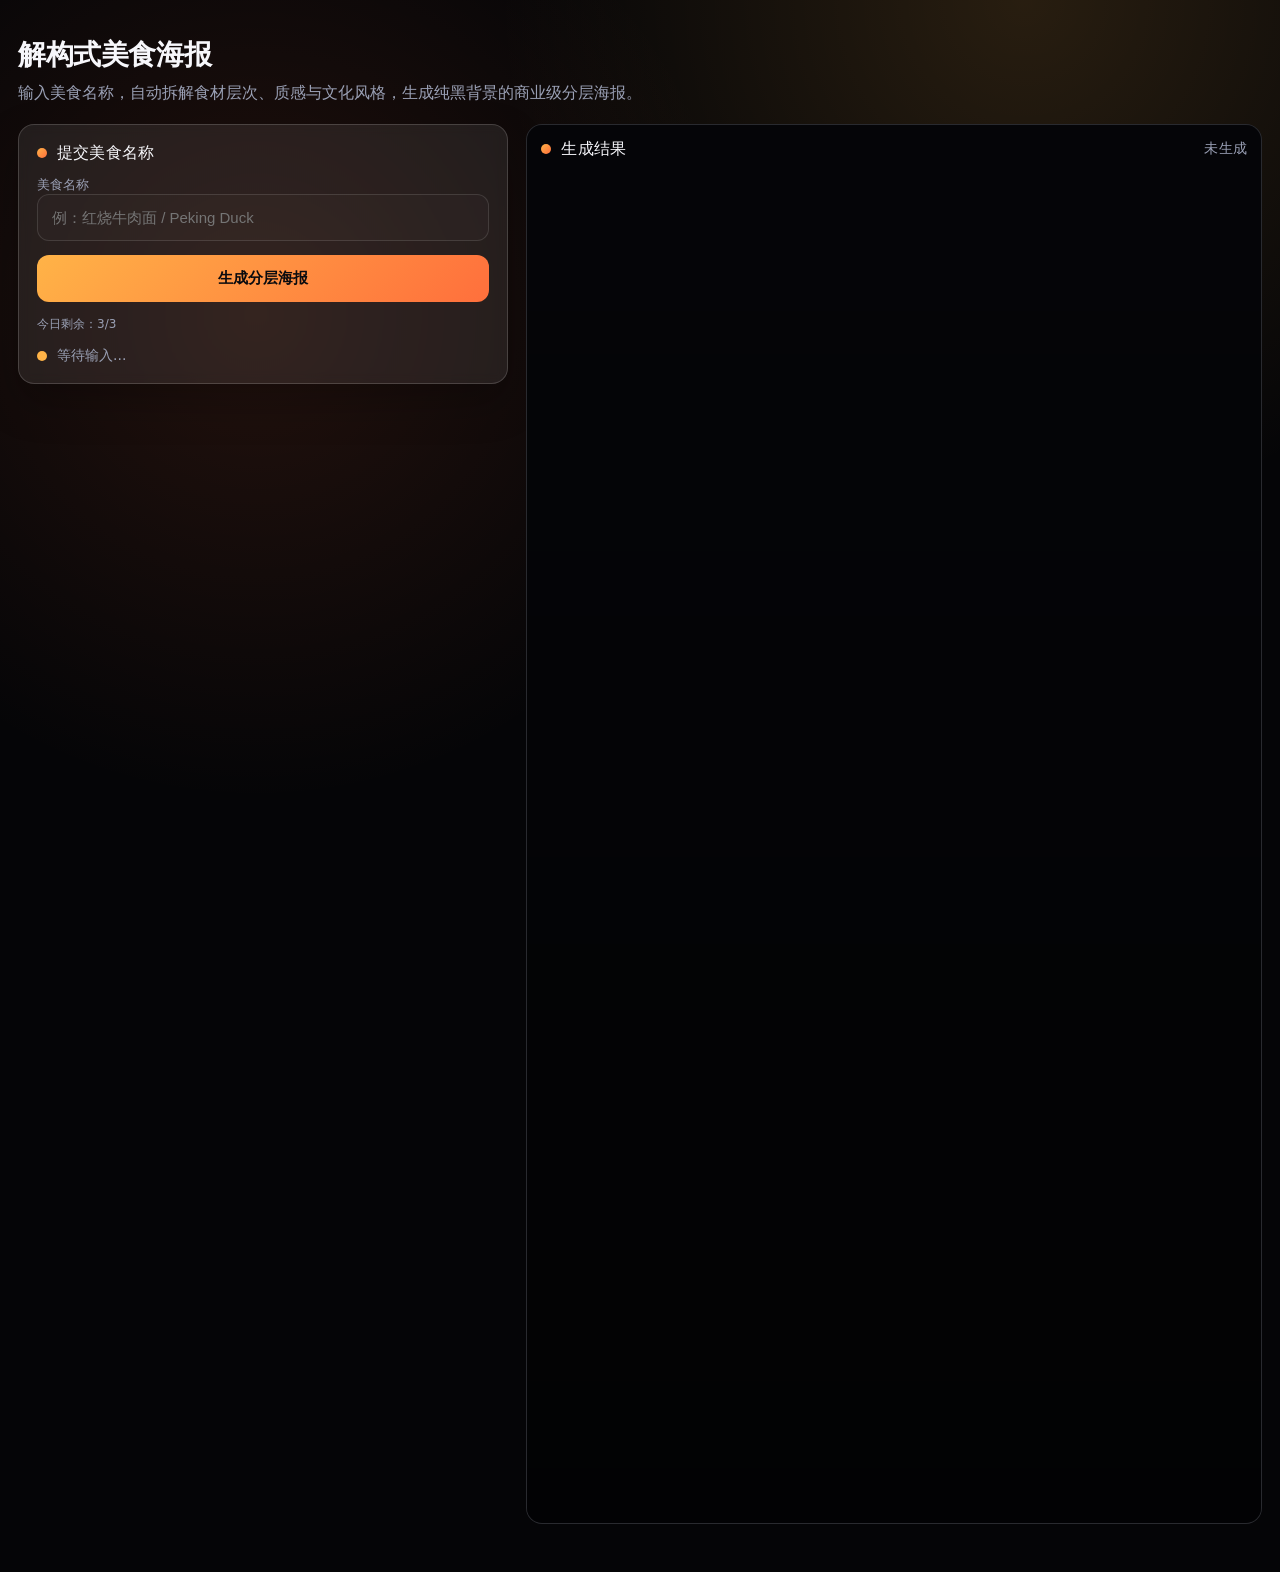
==== public/index.html @ 62ab4d2f "Adjust layout width, expand result image, add sample backgrounds" ====
<!DOCTYPE html>
<html lang="zh-CN">
<head>
  <meta charset="UTF-8" />
  <meta name="viewport" content="width=device-width, initial-scale=1.0" />
  <title>解构式美食海报</title>
  <style>
    :root {
      --bg: #050507;
      --card: rgba(255, 255, 255, 0.04);
      --card-strong: rgba(255, 255, 255, 0.08);
      --accent: #ffb347;
      --accent-2: #ff6f3c;
      --muted: #9aa0b5;
      --text: #f7f7fb;
      --border: rgba(255, 255, 255, 0.12);
      --sample: url('https://food.snippet.pp.ua/food-poster.png.jpeg');
    }
    * { box-sizing: border-box; }
    body {
      margin: 0;
      padding: 0;
      font-family: "Space Grotesk", "Noto Sans SC", "Inter", system-ui, -apple-system, sans-serif;
      background: radial-gradient(circle at 20% 20%, rgba(255, 111, 60, 0.12), transparent 30%),
                  radial-gradient(circle at 80% 0%, rgba(255, 179, 71, 0.14), transparent 28%),
                  var(--bg);
      color: var(--text);
      min-height: 100vh;
    }
    .page {
      max-width: 1400px;
      margin: 0 auto;
      padding: 28px 18px 48px;
    }
    header {
      display: flex;
      justify-content: space-between;
      align-items: center;
      gap: 12px;
      margin-bottom: 18px;
    }
    h1 { margin: 8px 0 6px; font-size: 28px; letter-spacing: -0.4px; }
    p.lead { margin: 0; color: var(--muted); max-width: 780px; line-height: 1.6; }
    .layout { display: grid; grid-template-columns: 0.8fr 1.2fr; gap: 18px; align-items: start; }
    @media (max-width: 980px) { .layout { grid-template-columns: 1fr; } }

    .card {
      background: var(--card);
      border: 1px solid var(--border);
      border-radius: 16px;
      padding: 18px;
      backdrop-filter: blur(6px);
      box-shadow: 0 18px 40px rgba(0,0,0,0.25);
    }
    .card-strong { background: var(--card-strong); border: 1px solid rgba(255,255,255,0.16); }
    .section-title { display: flex; align-items: center; gap: 10px; font-size: 16px; margin: 0 0 10px; letter-spacing: 0.2px; }
    .dot { width: 10px; height: 10px; border-radius: 50%; background: linear-gradient(135deg, var(--accent), var(--accent-2)); flex-shrink: 0; }

    form { display: flex; flex-direction: column; gap: 14px; }
    label { font-size: 13px; color: var(--muted); }
    input[type="text"] {
      width: 100%;
      padding: 14px;
      border-radius: 12px;
      border: 1px solid var(--border);
      background: rgba(255,255,255,0.02);
      color: var(--text);
      font-size: 15px;
    }
    input[type="text"]:focus { outline: 1px solid var(--accent); border-color: var(--accent); }
    button.primary {
      padding: 14px;
      border-radius: 12px;
      border: none;
      background: linear-gradient(135deg, var(--accent), var(--accent-2));
      color: #0a0b0f;
      font-weight: 700;
      font-size: 15px;
      cursor: pointer;
      transition: transform 0.08s ease, box-shadow 0.08s ease;
    }
    button.primary:active { transform: translateY(1px); box-shadow: inset 0 2px 6px rgba(0,0,0,0.25); }
    button[disabled] { opacity: 0.6; cursor: not-allowed; }

    .status { display: flex; align-items: center; gap: 10px; color: var(--muted); font-size: 14px; }
    .dotping { width: 10px; height: 10px; border-radius: 50%; background: var(--accent); box-shadow: 0 0 0 0 rgba(255,179,71,0.5); animation: pulse 1.5s infinite; }
    @keyframes pulse { 0% { box-shadow: 0 0 0 0 rgba(255,179,71,0.6); } 70% { box-shadow: 0 0 0 12px rgba(255,179,71,0); } 100% { box-shadow: 0 0 0 0 rgba(255,179,71,0); } }

    .result-panel {
      position: relative;
      min-height: 1400px;
      border-radius: 16px;
      overflow: hidden;
      border: 1px solid var(--border);
      background: #0b0c12;
      display: grid;
      grid-template-rows: auto 1fr auto;
      padding: 14px;
    }
    @media (max-width: 980px) {
      .result-panel { min-height: 95vh; }
    }
    .result-panel::before {
      content: "";
      position: absolute;
      inset: 0;
      background: linear-gradient(180deg, rgba(0,0,0,0.55) 0%, rgba(0,0,0,0.8) 100%),
                  var(--sample) center/contain no-repeat;
      filter: saturate(0.9);
      z-index: 0;
    }
    .result {
      position: relative;
      z-index: 1;
      display: grid;
      grid-template-columns: 1fr;
      align-items: center;
      justify-items: center;
      gap: 12px;
      align-content: start;
    }
    .result img {
      width: 100%;
      max-width: 100%;
      height: auto;
      border-radius: 12px;
      border: 1px solid var(--border);
      background: #0b0c12;
      object-fit: contain;
    }
    .hidden { display: none !important; }
    .actions { display: flex; gap: 10px; flex-wrap: wrap; }
    .ghost-btn { padding: 12px 14px; border-radius: 12px; border: 1px solid var(--border); background: transparent; color: var(--text); cursor: pointer; }
    .result-header { display: flex; align-items: center; justify-content: space-between; gap: 12px; font-size: 16px; margin: 0 0 10px; letter-spacing: 0.2px; position: relative; z-index: 1; }
    .result-title { display: inline-flex; align-items: center; gap: 10px; font-size: 16px; letter-spacing: 0.2px; }
    .state { font-size: 14px; color: var(--muted); display: inline-flex; align-items: center; gap: 6px; }

    .counter { font-size: 12px; color: var(--muted); }
    .modal-backdrop {
      position: fixed;
      inset: 0;
      background: rgba(0,0,0,0.7);
      display: flex;
      align-items: center;
      justify-content: center;
      z-index: 999;
      padding: 18px;
    }
    .modal {
      background: #0b0c12;
      border: 1px solid var(--border);
      border-radius: 16px;
      padding: 20px;
      max-width: 420px;
      width: 100%;
      color: var(--text);
      box-shadow: 0 18px 40px rgba(0,0,0,0.35);
    }
    .modal h3 { margin: 0 0 8px; font-size: 20px; }
    .modal p { margin: 0 0 12px; color: var(--muted); line-height: 1.5; }
    .modal-actions { display: flex; gap: 10px; flex-wrap: wrap; }
    .btn-secondary {
      padding: 12px 14px;
      border-radius: 12px;
      border: 1px solid var(--border);
      background: rgba(255,255,255,0.04);
      color: var(--text);
      cursor: pointer;
      flex: 1;
      text-align: center;
      text-decoration: none;
    }
    .qr {
      width: 140px;
      height: 140px;
      border-radius: 12px;
      border: 1px solid var(--border);
      background: #0f0f12;
      object-fit: contain;
    }
  </style>
</head>
<body>
  <div class="page">
    <header>
      <div>
        <h1>解构式美食海报</h1>
        <p class="lead">输入美食名称，自动拆解食材层次、质感与文化风格，生成纯黑背景的商业级分层海报。</p>
      </div>
    </header>

    <div class="layout">
      <div class="card card-strong">
        <div class="section-title"><span class="dot"></span><span>提交美食名称</span></div>
        <form id="generate-form">
          <div>
            <label for="food-input">美食名称</label>
            <input id="food-input" name="food_name" type="text" placeholder="例：红烧牛肉面 / Peking Duck" required />
          </div>
          <button class="primary" type="submit" id="submit-btn">生成分层海报</button>
          <div class="counter" id="limit-counter">今日剩余：3/3</div>
          <div class="status" id="status-row"><span class="dotping"></span><span id="status-text">等待输入...</span></div>
        </form>
      </div>

      <div class="result-panel">
        <div class="result-header">
          <div class="result-title"><span class="dot"></span><span>生成结果</span></div>
          <div class="state" id="result-state">未生成</div>
        </div>
        <div class="result">
          <img id="result-image" class="hidden" alt="生成的美食解构海报" />
          <div class="actions hidden" id="result-actions">
            <button class="primary" type="button" id="download-btn">下载图片</button>
            <button class="ghost-btn" type="button" id="retry-btn">再生成一次</button>
          </div>
        </div>
      </div>
    </div>
  </div>

  <div id="limit-modal" class="modal-backdrop hidden">
    <div class="modal">
      <h3>今日免费额度已用完</h3>
      <p>每天限 3 次免费生成。可明日再来，或自行部署开源版本，或打赏支持。</p>
      <div class="modal-actions">
        <a class="btn-secondary" href="https://github.com/keenturbo/food-deconstruction-poster" target="_blank" rel="noreferrer">GitHub 免费部署</a>
        <a class="btn-secondary" href="https://pic.snippet.pp.ua/generated/IMG_4859.jpeg" target="_blank" rel="noreferrer">赞赏码</a>
      </div>
      <div style="margin-top:12px; display:flex; justify-content:center;">
        <img class="qr" src="https://pic.snippet.pp.ua/generated/IMG_4859.jpeg" alt="赞赏码" />
      </div>
      <div style="margin-top:14px; text-align:right;">
        <button class="ghost-btn" type="button" onclick="closeLimitModal()">关闭</button>
      </div>
    </div>
  </div>

  <script>
    const form = document.getElementById('generate-form');
    const foodInput = document.getElementById('food-input');
    const submitBtn = document.getElementById('submit-btn');
    const statusText = document.getElementById('status-text');
    const resultImg = document.getElementById('result-image');
    const resultActions = document.getElementById('result-actions');
    const resultState = document.getElementById('result-state');
    const retryBtn = document.getElementById('retry-btn');
    const downloadBtn = document.getElementById('download-btn');
    const limitCounter = document.getElementById('limit-counter');
    const limitModal = document.getElementById('limit-modal');

    const MAX_DAILY_LIMIT = 3;

    const sampleImages = [
      'https://food.snippet.pp.ua/IMG_5076.jpeg',
      'https://food.snippet.pp.ua/IMG_5079.jpeg',
      'https://food.snippet.pp.ua/IMG_5082.jpeg',
      'https://food.snippet.pp.ua/IMG_5083.jpeg',
      'https://food.snippet.pp.ua/IMG_5084.jpeg',
      'https://food.snippet.pp.ua/IMG_5085.jpeg',
      'https://food.snippet.pp.ua/IMG_5087.jpeg',
      'https://food.snippet.pp.ua/food-poster.png.jpeg',
      'https://food.snippet.pp.ua/IMG_5090.jpeg',
      'https://food.snippet.pp.ua/IMG_5091.jpeg',
      'https://food.snippet.pp.ua/Z.jpeg'
    ];
    const pick = sampleImages[Math.floor(Math.random() * sampleImages.length)];
    document.documentElement.style.setProperty('--sample', `url('${pick}')`);

    function getDailyUsage() {
      const today = new Date().toISOString().split('T')[0];
      const storedDate = localStorage.getItem('last_usage_date');
      if (storedDate !== today) {
        localStorage.setItem('last_usage_date', today);
        localStorage.setItem('daily_count', '0');
        return 0;
      }
      return parseInt(localStorage.getItem('daily_count') || '0', 10);
    }

    function incrementUsage() {
      const count = getDailyUsage();
      localStorage.setItem('daily_count', String(count + 1));
      updateCounterUI();
    }

    function updateCounterUI() {
      const remaining = Math.max(0, MAX_DAILY_LIMIT - getDailyUsage());
      limitCounter.textContent = `今日剩余：${remaining}/${MAX_DAILY_LIMIT}`;
    }

    function showLimitModal() {
      limitModal.classList.remove('hidden');
    }

    function closeLimitModal() {
      limitModal.classList.add('hidden');
    }

    async function generatePoster(foodName) {
      statusText.textContent = '正在解构美食...';
      resultState.textContent = '生成中...';
      submitBtn.disabled = true;
      resultImg.classList.add('hidden');
      resultActions.classList.add('hidden');
      try {
        const resp = await fetch('/api/generate', {
          method: 'POST',
          headers: { 'Content-Type': 'application/json' },
          body: JSON.stringify({ character_name: foodName, style: 'food_poster' })
        });
        if (!resp.ok) {
          throw new Error('生成失败：' + resp.status);
        }
        const data = await resp.json();
        if (!data.image_url) throw new Error('未返回图片地址');
        resultImg.src = data.image_url;
        resultImg.classList.remove('hidden');
        resultActions.classList.remove('hidden');
        statusText.textContent = '生成完成';
        resultState.textContent = '生成完成';
        incrementUsage();
      } catch (err) {
        statusText.textContent = '错误：' + err.message;
        resultState.textContent = '生成失败';
      } finally {
        submitBtn.disabled = false;
      }
    }

    form.addEventListener('submit', (e) => {
      e.preventDefault();
      if (getDailyUsage() >= MAX_DAILY_LIMIT) {
        showLimitModal();
        return;
      }
      const foodName = foodInput.value.trim();
      if (!foodName) return;
      generatePoster(foodName);
    });

    downloadBtn.addEventListener('click', () => {
      if (!resultImg.src) return;
      const link = document.createElement('a');
      link.href = resultImg.src;
      link.download = 'food-poster.png';
      link.click();
    });

    retryBtn.addEventListener('click', () => {
      const foodName = foodInput.value.trim() || '红烧牛肉面';
      generatePoster(foodName);
    });

    window.addEventListener('DOMContentLoaded', () => {
      updateCounterUI();
    });
  </script>
</body>
</html>
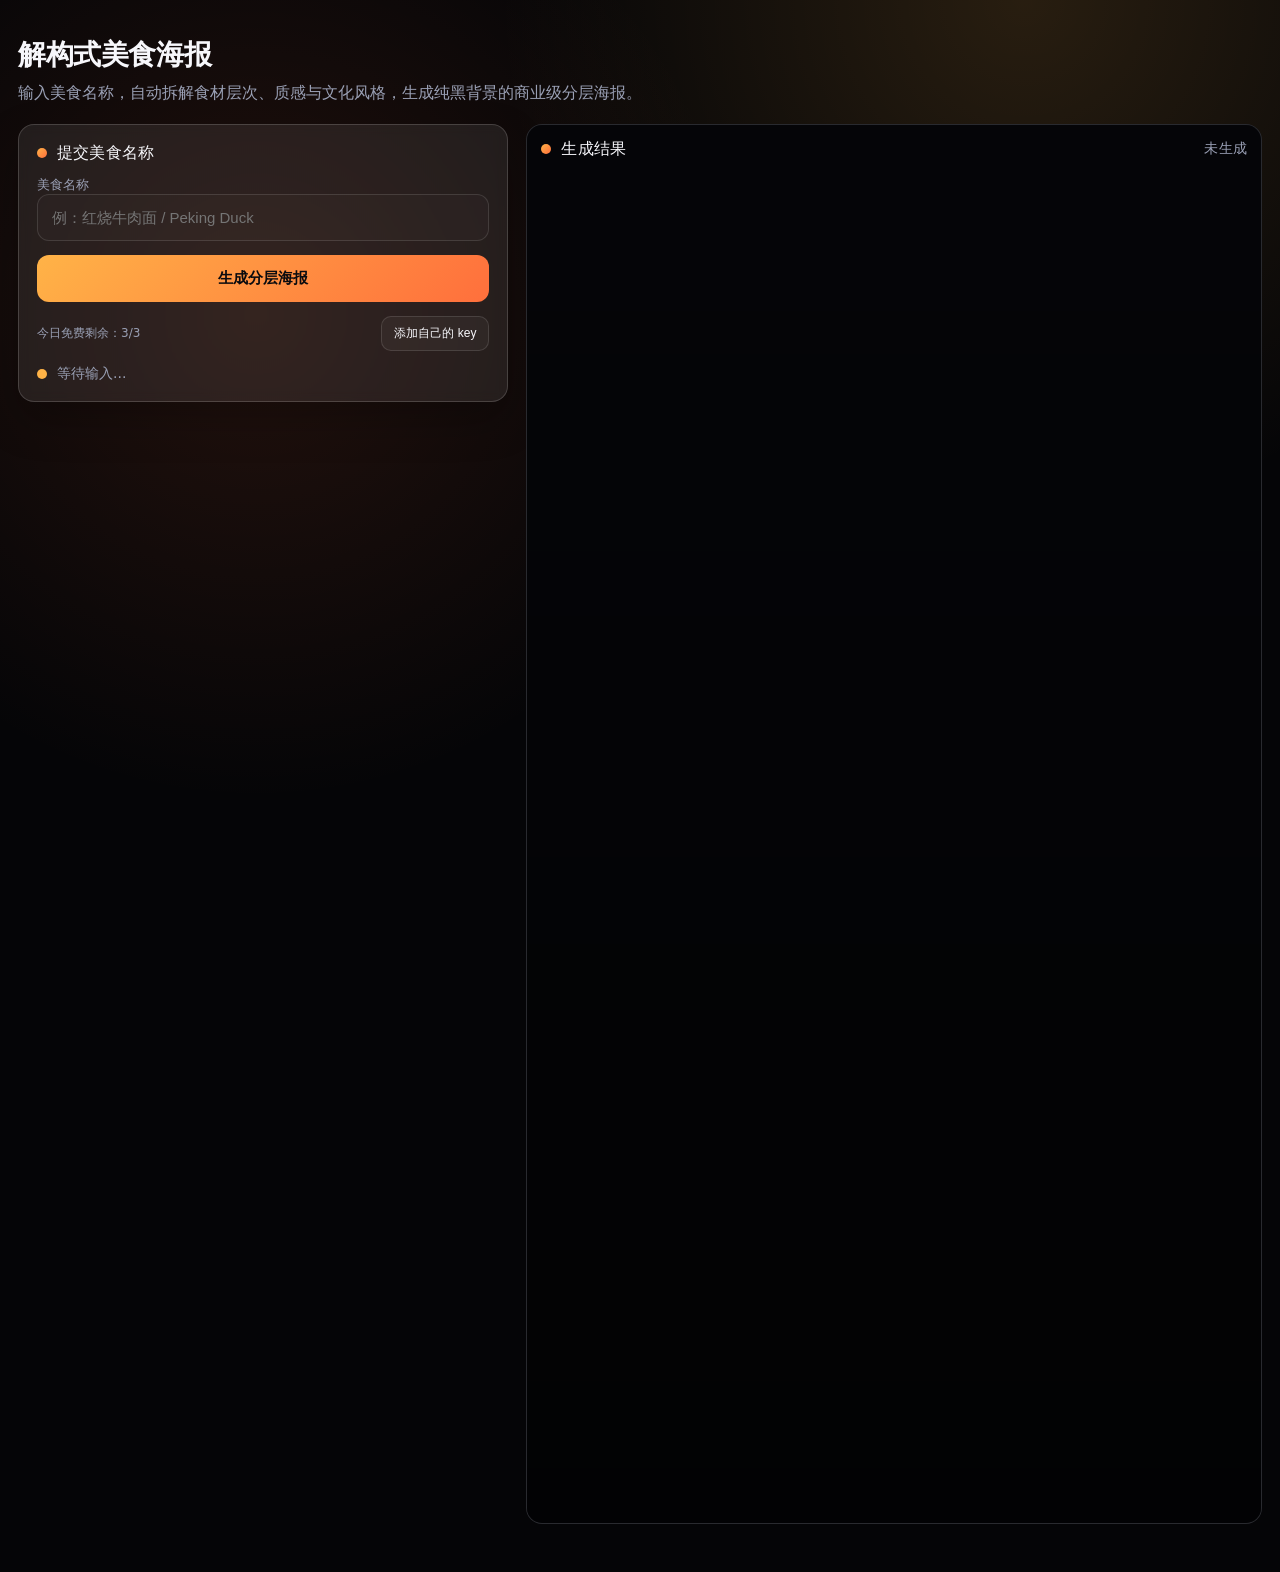
==== commit e164bbee: "feat: add BYOK key input and update free quota UI" ====
--- a/public/index.html
+++ b/public/index.html
@@ -58,7 +58,7 @@
 
     form { display: flex; flex-direction: column; gap: 14px; }
     label { font-size: 13px; color: var(--muted); }
-    input[type="text"] {
+    input[type="text"], input[type="password"] {
       width: 100%;
       padding: 14px;
       border-radius: 12px;
@@ -67,7 +67,7 @@
       color: var(--text);
       font-size: 15px;
     }
-    input[type="text"]:focus { outline: 1px solid var(--accent); border-color: var(--accent); }
+    input[type="text"]:focus, input[type="password"]:focus { outline: 1px solid var(--accent); border-color: var(--accent); }
     button.primary {
       padding: 14px;
       border-radius: 12px;
@@ -135,7 +135,18 @@
     .result-title { display: inline-flex; align-items: center; gap: 10px; font-size: 16px; letter-spacing: 0.2px; }
     .state { font-size: 14px; color: var(--muted); display: inline-flex; align-items: center; gap: 6px; }
 
+    .counter-row { display: flex; align-items: center; justify-content: space-between; gap: 10px; flex-wrap: wrap; font-size: 12px; color: var(--muted); }
     .counter { font-size: 12px; color: var(--muted); }
+    .link-btn {
+      border: 1px solid var(--border);
+      background: rgba(255,255,255,0.04);
+      color: var(--text);
+      border-radius: 10px;
+      padding: 8px 12px;
+      font-size: 12px;
+      cursor: pointer;
+    }
+
     .modal-backdrop {
       position: fixed;
       inset: 0;
@@ -151,7 +162,7 @@
       border: 1px solid var(--border);
       border-radius: 16px;
       padding: 20px;
-      max-width: 420px;
+      max-width: 460px;
       width: 100%;
       color: var(--text);
       box-shadow: 0 18px 40px rgba(0,0,0,0.35);
@@ -198,7 +209,10 @@
             <input id="food-input" name="food_name" type="text" placeholder="例：红烧牛肉面 / Peking Duck" required />
           </div>
           <button class="primary" type="submit" id="submit-btn">生成分层海报</button>
-          <div class="counter" id="limit-counter">今日剩余：3/3</div>
+          <div class="counter-row">
+            <div class="counter" id="limit-counter">今日免费剩余：3/3</div>
+            <button class="link-btn" type="button" id="add-key-btn">添加自己的 key</button>
+          </div>
           <div class="status" id="status-row"><span class="dotping"></span><span id="status-text">等待输入...</span></div>
         </form>
       </div>
@@ -222,16 +236,31 @@
   <div id="limit-modal" class="modal-backdrop hidden">
     <div class="modal">
       <h3>今日免费额度已用完</h3>
-      <p>每天限 3 次免费生成。可明日再来，或自行部署开源版本，或打赏支持。</p>
+      <p>每天限 3 次免费生成。可明日再来，或自行部署开源版本，或打赏支持，或添加你的 Gemini Key 解锁不限次。</p>
       <div class="modal-actions">
         <a class="btn-secondary" href="https://github.com/keenturbo/food-deconstruction-poster" target="_blank" rel="noreferrer">GitHub 免费部署</a>
         <a class="btn-secondary" href="https://pic.snippet.pp.ua/generated/IMG_4859.jpeg" target="_blank" rel="noreferrer">赞赏码</a>
-      </div>
-      <div style="margin-top:12px; display:flex; justify-content:center;">
+        <button class="btn-secondary" type="button" onclick="openKeyModal()">添加自己的 Key</button>
+      </div>
+      <div style="margin-top:12px; display:flex; justify-content:center; gap:12px; flex-wrap:wrap;">
         <img class="qr" src="https://pic.snippet.pp.ua/generated/IMG_4859.jpeg" alt="赞赏码" />
       </div>
       <div style="margin-top:14px; text-align:right;">
         <button class="ghost-btn" type="button" onclick="closeLimitModal()">关闭</button>
+      </div>
+    </div>
+  </div>
+
+  <div id="key-modal" class="modal-backdrop hidden">
+    <div class="modal">
+      <h3>添加你的 Gemini API Key</h3>
+      <p>填入你自己的付费层级 Google Gemini API Key，本地保存（LocalStorage），仅你可见，优先调用，不消耗本站免费额度。</p>
+      <div style="margin-bottom:12px;">
+        <input id="user-key-input" type="password" placeholder="粘贴你的 Gemini API Key" />
+      </div>
+      <div class="modal-actions">
+        <button class="primary" type="button" onclick="saveUserKey()">保存</button>
+        <button class="ghost-btn" type="button" onclick="closeKeyModal()">取消</button>
       </div>
     </div>
   </div>
@@ -248,8 +277,12 @@
     const downloadBtn = document.getElementById('download-btn');
     const limitCounter = document.getElementById('limit-counter');
     const limitModal = document.getElementById('limit-modal');
+    const keyModal = document.getElementById('key-modal');
+    const addKeyBtn = document.getElementById('add-key-btn');
+    const userKeyInput = document.getElementById('user-key-input');
 
     const MAX_DAILY_LIMIT = 3;
+    const LS_KEY = 'gemini_user_key';
 
     const sampleImages = [
       'https://food.snippet.pp.ua/IMG_5076.jpeg',
@@ -260,12 +293,37 @@
       'https://food.snippet.pp.ua/IMG_5085.jpeg',
       'https://food.snippet.pp.ua/IMG_5087.jpeg',
       'https://food.snippet.pp.ua/food-poster.png.jpeg',
+      'https://food.snippet.pp.ua/food-poster.png%204.jpeg',
       'https://food.snippet.pp.ua/IMG_5090.jpeg',
       'https://food.snippet.pp.ua/IMG_5091.jpeg',
       'https://food.snippet.pp.ua/Z.jpeg'
     ];
     const pick = sampleImages[Math.floor(Math.random() * sampleImages.length)];
     document.documentElement.style.setProperty('--sample', `url('${pick}')`);
+
+    function getUserKey() {
+      return localStorage.getItem(LS_KEY) || '';
+    }
+
+    function saveUserKey() {
+      const val = userKeyInput.value.trim();
+      if (val) {
+        localStorage.setItem(LS_KEY, val);
+      } else {
+        localStorage.removeItem(LS_KEY);
+      }
+      closeKeyModal();
+      updateCounterUI();
+    }
+
+    function openKeyModal() {
+      userKeyInput.value = getUserKey();
+      keyModal.classList.remove('hidden');
+    }
+
+    function closeKeyModal() {
+      keyModal.classList.add('hidden');
+    }
 
     function getDailyUsage() {
       const today = new Date().toISOString().split('T')[0];
@@ -286,7 +344,10 @@
 
     function updateCounterUI() {
       const remaining = Math.max(0, MAX_DAILY_LIMIT - getDailyUsage());
-      limitCounter.textContent = `今日剩余：${remaining}/${MAX_DAILY_LIMIT}`;
+      const hasUserKey = !!getUserKey();
+      limitCounter.textContent = hasUserKey
+        ? '已加载自定义 Key，免费额度不限'
+        : `今日免费剩余：${remaining}/${MAX_DAILY_LIMIT}`;
     }
 
     function showLimitModal() {
@@ -304,10 +365,11 @@
       resultImg.classList.add('hidden');
       resultActions.classList.add('hidden');
       try {
+        const userKey = getUserKey();
         const resp = await fetch('/api/generate', {
           method: 'POST',
           headers: { 'Content-Type': 'application/json' },
-          body: JSON.stringify({ character_name: foodName, style: 'food_poster' })
+          body: JSON.stringify({ character_name: foodName, style: 'food_poster', customKey: userKey })
         });
         if (!resp.ok) {
           throw new Error('生成失败：' + resp.status);
@@ -319,7 +381,9 @@
         resultActions.classList.remove('hidden');
         statusText.textContent = '生成完成';
         resultState.textContent = '生成完成';
-        incrementUsage();
+        if (!userKey) {
+          incrementUsage();
+        }
       } catch (err) {
         statusText.textContent = '错误：' + err.message;
         resultState.textContent = '生成失败';
@@ -330,7 +394,8 @@
 
     form.addEventListener('submit', (e) => {
       e.preventDefault();
-      if (getDailyUsage() >= MAX_DAILY_LIMIT) {
+      const userKey = getUserKey();
+      if (!userKey && getDailyUsage() >= MAX_DAILY_LIMIT) {
         showLimitModal();
         return;
       }
@@ -352,9 +417,11 @@
       generatePoster(foodName);
     });
 
+    addKeyBtn.addEventListener('click', openKeyModal);
+
     window.addEventListener('DOMContentLoaded', () => {
       updateCounterUI();
     });
   </script>
 </body>
-</html>+</html>
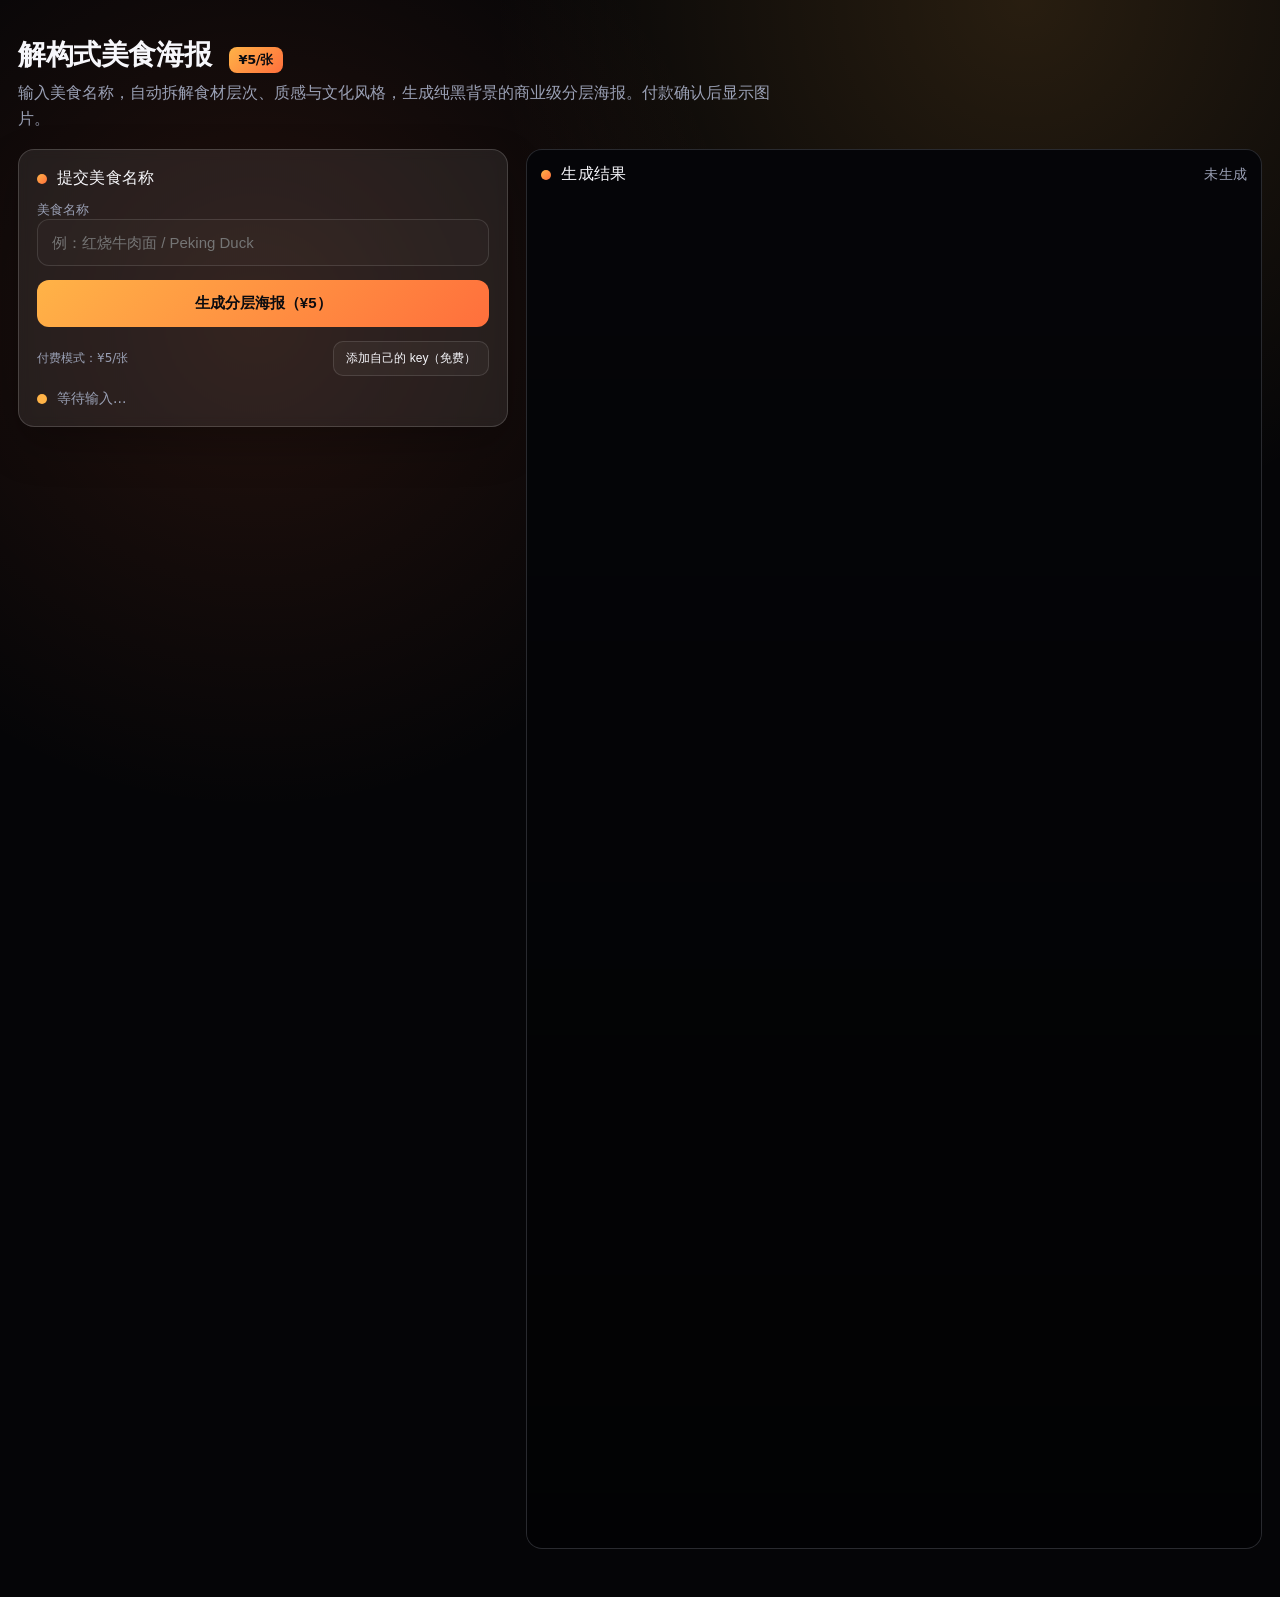
==== commit 3459030d: "更新付费模块 index.html" ====
--- a/public/index.html
+++ b/public/index.html
@@ -4,6 +4,7 @@
   <meta charset="UTF-8" />
   <meta name="viewport" content="width=device-width, initial-scale=1.0" />
   <title>解构式美食海报</title>
+  <link rel="stylesheet" href="/payment-modal.css" />
   <style>
     :root {
       --bg: #050507;
@@ -189,14 +190,46 @@
       background: #0f0f12;
       object-fit: contain;
     }
+
+    .error-hint { color: #ff6b6b; font-size: 13px; margin-top: 4px; }
+    .error-hint a { color: var(--accent); text-decoration: underline; cursor: pointer; }
+
+    .price-tag {
+      display: inline-block;
+      background: linear-gradient(135deg, var(--accent), var(--accent-2));
+      color: #0a0b0f;
+      font-weight: 700;
+      font-size: 13px;
+      padding: 4px 10px;
+      border-radius: 8px;
+      margin-left: 8px;
+    }
+
+    .poll-status {
+      background: rgba(255, 179, 71, 0.12);
+      border: 1px solid rgba(255, 179, 71, 0.25);
+      border-radius: 12px;
+      padding: 14px;
+      margin-top: 10px;
+      font-size: 13px;
+      color: var(--text);
+      line-height: 1.6;
+    }
+    .poll-status .order-id {
+      font-family: ui-monospace, monospace;
+      background: rgba(0,0,0,0.3);
+      padding: 2px 8px;
+      border-radius: 6px;
+      font-size: 12px;
+    }
   </style>
 </head>
 <body>
   <div class="page">
     <header>
       <div>
-        <h1>解构式美食海报</h1>
-        <p class="lead">输入美食名称，自动拆解食材层次、质感与文化风格，生成纯黑背景的商业级分层海报。</p>
+        <h1>解构式美食海报 <span class="price-tag">¥5/张</span></h1>
+        <p class="lead">输入美食名称，自动拆解食材层次、质感与文化风格，生成纯黑背景的商业级分层海报。付款确认后显示图片。</p>
       </div>
     </header>
 
@@ -208,12 +241,13 @@
             <label for="food-input">美食名称</label>
             <input id="food-input" name="food_name" type="text" placeholder="例：红烧牛肉面 / Peking Duck" required />
           </div>
-          <button class="primary" type="submit" id="submit-btn">生成分层海报</button>
+          <button class="primary" type="submit" id="submit-btn">生成分层海报（¥5）</button>
           <div class="counter-row">
-            <div class="counter" id="limit-counter">今日免费剩余：3/3</div>
-            <button class="link-btn" type="button" id="add-key-btn">添加自己的 key</button>
+            <div class="counter" id="limit-counter"></div>
+            <button class="link-btn" type="button" id="add-key-btn">添加自己的 key（免费）</button>
           </div>
           <div class="status" id="status-row"><span class="dotping"></span><span id="status-text">等待输入...</span></div>
+          <div id="poll-status-box" class="poll-status hidden"></div>
         </form>
       </div>
 
@@ -233,38 +267,22 @@
     </div>
   </div>
 
-  <div id="limit-modal" class="modal-backdrop hidden">
-    <div class="modal">
-      <h3>今日免费额度已用完</h3>
-      <p>每天限 3 次免费生成。可明日再来，或自行部署开源版本，或打赏支持，或添加你的 Gemini Key 解锁不限次。</p>
-      <div class="modal-actions">
-        <a class="btn-secondary" href="https://github.com/keenturbo/food-deconstruction-poster" target="_blank" rel="noreferrer">GitHub 免费部署</a>
-        <a class="btn-secondary" href="https://pic.snippet.pp.ua/generated/IMG_4859.jpeg" target="_blank" rel="noreferrer">赞赏码</a>
-        <button class="btn-secondary" type="button" onclick="openKeyModal()">添加自己的 Key</button>
-      </div>
-      <div style="margin-top:12px; display:flex; justify-content:center; gap:12px; flex-wrap:wrap;">
-        <img class="qr" src="https://pic.snippet.pp.ua/generated/IMG_4859.jpeg" alt="赞赏码" />
-      </div>
-      <div style="margin-top:14px; text-align:right;">
-        <button class="ghost-btn" type="button" onclick="closeLimitModal()">关闭</button>
-      </div>
-    </div>
-  </div>
-
   <div id="key-modal" class="modal-backdrop hidden">
     <div class="modal">
       <h3>添加你的 Gemini API Key</h3>
-      <p>填入你自己的付费层级 Google Gemini API Key，本地保存（LocalStorage），仅你可见，优先调用，不消耗本站免费额度。</p>
+      <p>填入你自己的付费层级 Google Gemini API Key，本地保存（LocalStorage），仅你可见，优先调用，无需付费直接生成。</p>
       <div style="margin-bottom:12px;">
         <input id="user-key-input" type="password" placeholder="粘贴你的 Gemini API Key" />
       </div>
       <div class="modal-actions">
         <button class="primary" type="button" onclick="saveUserKey()">保存</button>
         <button class="ghost-btn" type="button" onclick="closeKeyModal()">取消</button>
+        <button class="ghost-btn" type="button" onclick="clearUserKey()" style="color:#ff6b6b;">清除</button>
       </div>
     </div>
   </div>
 
+  <script src="/payment-modal.js"></script>
   <script>
     const form = document.getElementById('generate-form');
     const foodInput = document.getElementById('food-input');
@@ -276,13 +294,13 @@
     const retryBtn = document.getElementById('retry-btn');
     const downloadBtn = document.getElementById('download-btn');
     const limitCounter = document.getElementById('limit-counter');
-    const limitModal = document.getElementById('limit-modal');
     const keyModal = document.getElementById('key-modal');
     const addKeyBtn = document.getElementById('add-key-btn');
     const userKeyInput = document.getElementById('user-key-input');
-
-    const MAX_DAILY_LIMIT = 3;
+    const pollStatusBox = document.getElementById('poll-status-box');
+
     const LS_KEY = 'gemini_user_key';
+    const PRICE = '5';
 
     const sampleImages = [
       'https://food.snippet.pp.ua/IMG_5076.jpeg',
@@ -294,6 +312,7 @@
       'https://food.snippet.pp.ua/IMG_5087.jpeg',
       'https://food.snippet.pp.ua/food-poster.png.jpeg',
       'https://food.snippet.pp.ua/food-poster.png%204.jpeg',
+      'https://icon.pp.ua/file/1765515078682_food-poster.png_5.jpeg',
       'https://food.snippet.pp.ua/IMG_5090.jpeg',
       'https://food.snippet.pp.ua/IMG_5091.jpeg',
       'https://food.snippet.pp.ua/Z.jpeg'
@@ -301,6 +320,11 @@
     const pick = sampleImages[Math.floor(Math.random() * sampleImages.length)];
     document.documentElement.style.setProperty('--sample', `url('${pick}')`);
 
+    let pendingImageData = null;
+    let currentOrderId = null;
+    let pollInterval = null;
+    let imageGenerating = false;
+
     function getUserKey() {
       return localStorage.getItem(LS_KEY) || '';
     }
@@ -316,6 +340,13 @@
       updateCounterUI();
     }
 
+    function clearUserKey() {
+      localStorage.removeItem(LS_KEY);
+      userKeyInput.value = '';
+      closeKeyModal();
+      updateCounterUI();
+    }
+
     function openKeyModal() {
       userKeyInput.value = getUserKey();
       keyModal.classList.remove('hidden');
@@ -325,65 +356,89 @@
       keyModal.classList.add('hidden');
     }
 
-    function getDailyUsage() {
-      const today = new Date().toISOString().split('T')[0];
-      const storedDate = localStorage.getItem('last_usage_date');
-      if (storedDate !== today) {
-        localStorage.setItem('last_usage_date', today);
-        localStorage.setItem('daily_count', '0');
-        return 0;
-      }
-      return parseInt(localStorage.getItem('daily_count') || '0', 10);
-    }
-
-    function incrementUsage() {
-      const count = getDailyUsage();
-      localStorage.setItem('daily_count', String(count + 1));
-      updateCounterUI();
-    }
-
     function updateCounterUI() {
-      const remaining = Math.max(0, MAX_DAILY_LIMIT - getDailyUsage());
       const hasUserKey = !!getUserKey();
-      limitCounter.textContent = hasUserKey
-        ? '已加载自定义 Key，免费额度不限'
-        : `今日免费剩余：${remaining}/${MAX_DAILY_LIMIT}`;
-    }
-
-    function showLimitModal() {
-      limitModal.classList.remove('hidden');
-    }
-
-    function closeLimitModal() {
-      limitModal.classList.add('hidden');
-    }
-
-    async function generatePoster(foodName) {
+      if (hasUserKey) {
+        limitCounter.textContent = '已加载自定义 Key，无需付费';
+        submitBtn.textContent = '生成分层海报';
+      } else {
+        limitCounter.textContent = '付费模式：¥' + PRICE + '/张';
+        submitBtn.textContent = '生成分层海报（¥' + PRICE + '）';
+      }
+    }
+
+    async function generateImageInBackground(foodName, userKey) {
+      imageGenerating = true;
+      pendingImageData = null;
+      try {
+        const resp = await fetch('/api/generate', {
+          method: 'POST',
+          headers: { 'Content-Type': 'application/json' },
+          body: JSON.stringify({
+            character_name: foodName,
+            style: 'food_poster',
+            customKey: userKey || ''
+          })
+        });
+
+        if (!resp.ok) {
+          let errorMsg = '生成失败：' + resp.status;
+          try {
+            const errData = await resp.json();
+            if (errData.error) errorMsg = errData.error;
+          } catch (e) {}
+          console.error('图片生成失败:', errorMsg);
+          imageGenerating = false;
+          return;
+        }
+
+        const data = await resp.json();
+        if (data.image_url) {
+          pendingImageData = data.image_url;
+          console.log('图片已生成，等待订单确认后展示');
+        }
+      } catch (err) {
+        console.error('图片生成异常:', err);
+      }
+      imageGenerating = false;
+    }
+
+    async function generateWithUserKey(foodName) {
       statusText.textContent = '正在解构美食...';
       resultState.textContent = '生成中...';
       submitBtn.disabled = true;
       resultImg.classList.add('hidden');
       resultActions.classList.add('hidden');
+
       try {
         const userKey = getUserKey();
         const resp = await fetch('/api/generate', {
           method: 'POST',
           headers: { 'Content-Type': 'application/json' },
-          body: JSON.stringify({ character_name: foodName, style: 'food_poster', customKey: userKey })
+          body: JSON.stringify({
+            character_name: foodName,
+            style: 'food_poster',
+            customKey: userKey
+          })
         });
+
         if (!resp.ok) {
-          throw new Error('生成失败：' + resp.status);
+          let errorMsg = '生成失败：' + resp.status;
+          try {
+            const errData = await resp.json();
+            if (errData.error) errorMsg = errData.error;
+          } catch (e) {}
+          throw new Error(errorMsg);
         }
+
         const data = await resp.json();
         if (!data.image_url) throw new Error('未返回图片地址');
+
         resultImg.src = data.image_url;
         resultImg.classList.remove('hidden');
         resultActions.classList.remove('hidden');
         statusText.textContent = '生成完成';
         resultState.textContent = '生成完成';
-        if (!userKey) {
-          incrementUsage();
-        }
       } catch (err) {
         statusText.textContent = '错误：' + err.message;
         resultState.textContent = '生成失败';
@@ -392,16 +447,129 @@
       }
     }
 
+    function startPolling(orderId) {
+      currentOrderId = orderId;
+      pollStatusBox.classList.remove('hidden');
+      updatePollStatus('pending');
+
+      if (pollInterval) clearInterval(pollInterval);
+
+      pollInterval = setInterval(async () => {
+        try {
+          const status = await PaymentModal.getOrderStatus({ orderId: orderId });
+          if (status.success) {
+            if (status.status === 'confirmed') {
+              clearInterval(pollInterval);
+              pollInterval = null;
+              onOrderConfirmed();
+            } else if (status.status === 'rejected') {
+              clearInterval(pollInterval);
+              pollInterval = null;
+              onOrderRejected();
+            } else {
+              updatePollStatus('pending');
+            }
+          }
+        } catch (err) {
+          console.error('轮询失败:', err);
+        }
+      }, 3000);
+    }
+
+    function updatePollStatus(status) {
+      if (status === 'pending') {
+        let msg = `<strong>订单已提交，等待确认...</strong><br>`;
+        msg += `订单ID: <span class="order-id">${currentOrderId || '-'}</span><br>`;
+        if (imageGenerating) {
+          msg += `图片状态: 生成中...`;
+        } else if (pendingImageData) {
+          msg += `图片状态: 已就绪，确认后立即显示`;
+        } else {
+          msg += `图片状态: 准备中...`;
+        }
+        pollStatusBox.innerHTML = msg;
+      }
+    }
+
+    function onOrderConfirmed() {
+      pollStatusBox.innerHTML = '<strong style="color:#4ade80;">✓ 订单已确认！</strong>';
+
+      if (pendingImageData) {
+        showImage(pendingImageData);
+      } else if (imageGenerating) {
+        statusText.textContent = '订单已确认，图片生成中...';
+        resultState.textContent = '生成中...';
+        const checkReady = setInterval(() => {
+          if (pendingImageData) {
+            clearInterval(checkReady);
+            showImage(pendingImageData);
+          } else if (!imageGenerating) {
+            clearInterval(checkReady);
+            statusText.textContent = '图片生成失败，请联系客服';
+            resultState.textContent = '生成失败';
+          }
+        }, 500);
+      } else {
+        statusText.textContent = '图片生成失败，请联系客服';
+        resultState.textContent = '生成失败';
+      }
+
+      setTimeout(() => {
+        pollStatusBox.classList.add('hidden');
+      }, 3000);
+    }
+
+    function onOrderRejected() {
+      pollStatusBox.innerHTML = '<strong style="color:#ff6b6b;">✗ 订单未通过</strong><br>如有疑问请联系客服';
+      statusText.textContent = '订单未确认';
+      resultState.textContent = '订单未确认';
+      pendingImageData = null;
+    }
+
+    function showImage(imageUrl) {
+      resultImg.src = imageUrl;
+      resultImg.classList.remove('hidden');
+      resultActions.classList.remove('hidden');
+      statusText.textContent = '生成完成';
+      resultState.textContent = '生成完成';
+    }
+
+    function handlePaidGenerate(foodName) {
+      statusText.textContent = '请完成付款...';
+      resultState.textContent = '等待付款';
+      submitBtn.disabled = true;
+      resultImg.classList.add('hidden');
+      resultActions.classList.add('hidden');
+      pollStatusBox.classList.add('hidden');
+
+      pendingImageData = null;
+      currentOrderId = null;
+      if (pollInterval) {
+        clearInterval(pollInterval);
+        pollInterval = null;
+      }
+
+      generateImageInBackground(foodName, '');
+
+      PaymentModal.open({
+        foodName: foodName,
+        food_name: foodName,
+        character_name: foodName,
+        style: 'food_poster'
+      });
+    }
+
     form.addEventListener('submit', (e) => {
       e.preventDefault();
-      const userKey = getUserKey();
-      if (!userKey && getDailyUsage() >= MAX_DAILY_LIMIT) {
-        showLimitModal();
-        return;
-      }
       const foodName = foodInput.value.trim();
       if (!foodName) return;
-      generatePoster(foodName);
+
+      const userKey = getUserKey();
+      if (userKey) {
+        generateWithUserKey(foodName);
+      } else {
+        handlePaidGenerate(foodName);
+      }
     });
 
     downloadBtn.addEventListener('click', () => {
@@ -414,14 +582,58 @@
 
     retryBtn.addEventListener('click', () => {
       const foodName = foodInput.value.trim() || '红烧牛肉面';
-      generatePoster(foodName);
+      const userKey = getUserKey();
+      if (userKey) {
+        generateWithUserKey(foodName);
+      } else {
+        handlePaidGenerate(foodName);
+      }
     });
 
     addKeyBtn.addEventListener('click', openKeyModal);
 
     window.addEventListener('DOMContentLoaded', () => {
       updateCounterUI();
+
+      PaymentModal.init({
+        price: PRICE,
+        currency: '¥',
+        wechatQR: 'https://pic.snippet.pp.ua/generated/IMG_4859.jpeg',
+        alipayQR: 'https://pic.snippet.pp.ua/generated/IMG_4859.jpeg',
+        enableHongbao: true,
+        apiGenerateOrder: '/api/generate-order',
+        apiSubmitOrder: '/api/order',
+        apiOrderStatus: '/api/order-status',
+        texts: {
+          title: '扫码付款',
+          subtitle: '付款后点击确认，管理员审核后显示图片',
+          orderHint: '付款时请备注此订单号',
+          confirmBtn: '已完成付款',
+          cancelBtn: '取消',
+          hongbaoSteps: '1) 打开支付宝搜索「口令红包」\n2) 发一个 ¥' + PRICE + ' 的口令红包\n3) 复制口令，粘贴到下方\n4) 点击「已完成付款」'
+        },
+        onSuccess: (info) => {
+          console.log('订单提交成功:', info);
+          statusText.textContent = '订单已提交，等待确认...';
+          resultState.textContent = '等待确认';
+          submitBtn.disabled = false;
+          startPolling(info.orderId);
+        },
+        onError: (msg) => {
+          console.error('订单提交失败:', msg);
+          statusText.textContent = '订单提交失败：' + msg;
+          resultState.textContent = '提交失败';
+          submitBtn.disabled = false;
+        },
+        onClose: () => {
+          if (!currentOrderId) {
+            submitBtn.disabled = false;
+            statusText.textContent = '已取消';
+            resultState.textContent = '未生成';
+          }
+        }
+      });
     });
   </script>
 </body>
-</html>
+</html>
